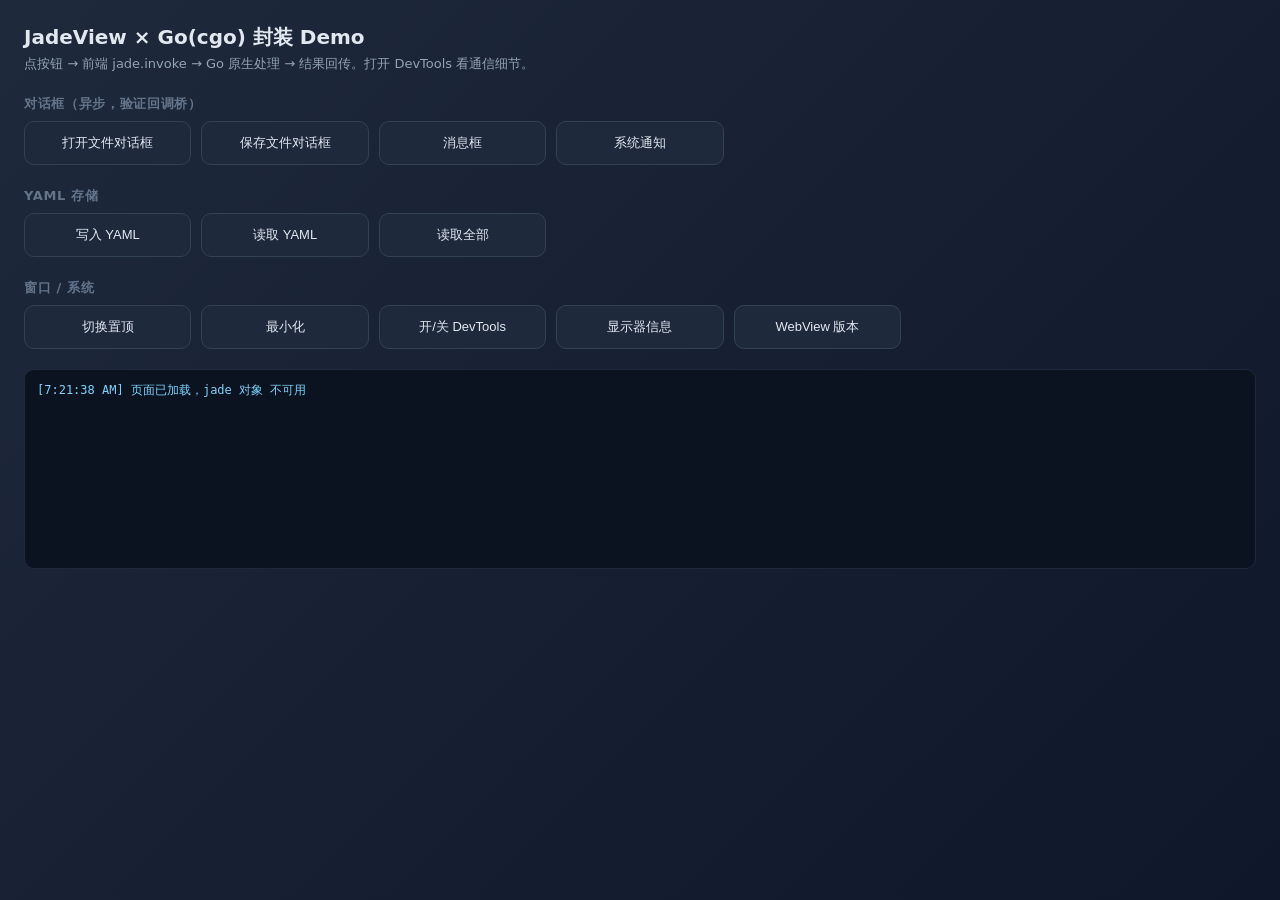
==== example/index.html @ 86008cc5 "第一次测试" ====
<!DOCTYPE html>
<html lang="zh-CN">
<head>
<meta charset="UTF-8">
<meta name="viewport" content="width=device-width, initial-scale=1.0">
<title>JadeView Go 封装 Demo</title>
<style>
  :root { color-scheme: light dark; }
  * { box-sizing: border-box; }
  body {
    font-family: system-ui, "Segoe UI", "Microsoft YaHei", sans-serif;
    margin: 0; padding: 24px;
    background: linear-gradient(135deg, #1e293b, #0f172a);
    color: #e2e8f0; min-height: 100vh;
  }
  h1 { font-size: 20px; margin: 0 0 4px; }
  p.sub { margin: 0 0 20px; color: #94a3b8; font-size: 13px; }
  .grid { display: grid; grid-template-columns: repeat(auto-fill, minmax(150px, 1fr)); gap: 10px; }
  button {
    padding: 12px; border: 1px solid #334155; border-radius: 10px;
    background: #1e293b; color: #e2e8f0; font-size: 13px; cursor: pointer;
    transition: .15s;
  }
  button:hover { background: #334155; border-color: #475569; transform: translateY(-1px); }
  h2 { font-size: 13px; color: #64748b; margin: 22px 0 8px; text-transform: uppercase; letter-spacing: .05em; }
  #log {
    margin-top: 20px; background: #0b1220; border: 1px solid #1e293b; border-radius: 10px;
    padding: 12px; font-family: ui-monospace, Consolas, monospace; font-size: 12px;
    height: 200px; overflow-y: auto; white-space: pre-wrap; color: #7dd3fc;
  }
</style>
</head>
<body>
  <h1>JadeView × Go(cgo) 封装 Demo</h1>
  <p class="sub">点按钮 → 前端 jade.invoke → Go 原生处理 → 结果回传。打开 DevTools 看通信细节。</p>

  <h2>对话框（异步，验证回调桥）</h2>
  <div class="grid">
    <button onclick="call('open-file')">打开文件对话框</button>
    <button onclick="call('save-file')">保存文件对话框</button>
    <button onclick="call('msgbox')">消息框</button>
    <button onclick="call('notify')">系统通知</button>
  </div>

  <h2>YAML 存储</h2>
  <div class="grid">
    <button onclick="call('yaml-set')">写入 YAML</button>
    <button onclick="call('yaml-get')">读取 YAML</button>
    <button onclick="call('yaml-all')">读取全部</button>
  </div>

  <h2>窗口 / 系统</h2>
  <div class="grid">
    <button onclick="call('toggle-top')">切换置顶</button>
    <button onclick="call('minimize')">最小化</button>
    <button onclick="call('devtools')">开/关 DevTools</button>
    <button onclick="call('displays')">显示器信息</button>
    <button onclick="call('webview-ver')">WebView 版本</button>
  </div>

  <div id="log"></div>

<script>
  const logEl = document.getElementById('log');
  function log(msg) {
    const t = new Date().toLocaleTimeString();
    logEl.textContent += `[${t}] ${msg}\n`;
    logEl.scrollTop = logEl.scrollHeight;
  }

  // 前端 → 原生：jade.invoke(channel) 调用 Go 的 RegisterIPCHandler 处理器
  async function call(channel) {
    try {
      const res = await jade.invoke(channel, {}, { timeout: 5000 });
      log(`invoke('${channel}') → ${res}`);
    } catch (e) {
      log(`invoke('${channel}') 出错: ${e}`);
    }
  }

  // 原生 → 前端：Go 的 SendIPCMessage 推送，异步对话框结果走这里
  if (window.jade && jade.on) {
    jade.on('dialog-result', (payload) => {
      log(`← 原生推送 dialog-result: ${JSON.stringify(payload)}`);
    });
  }

  log('页面已加载，jade 对象 ' + (window.jade ? '可用' : '不可用'));
</script>
</body>
</html>
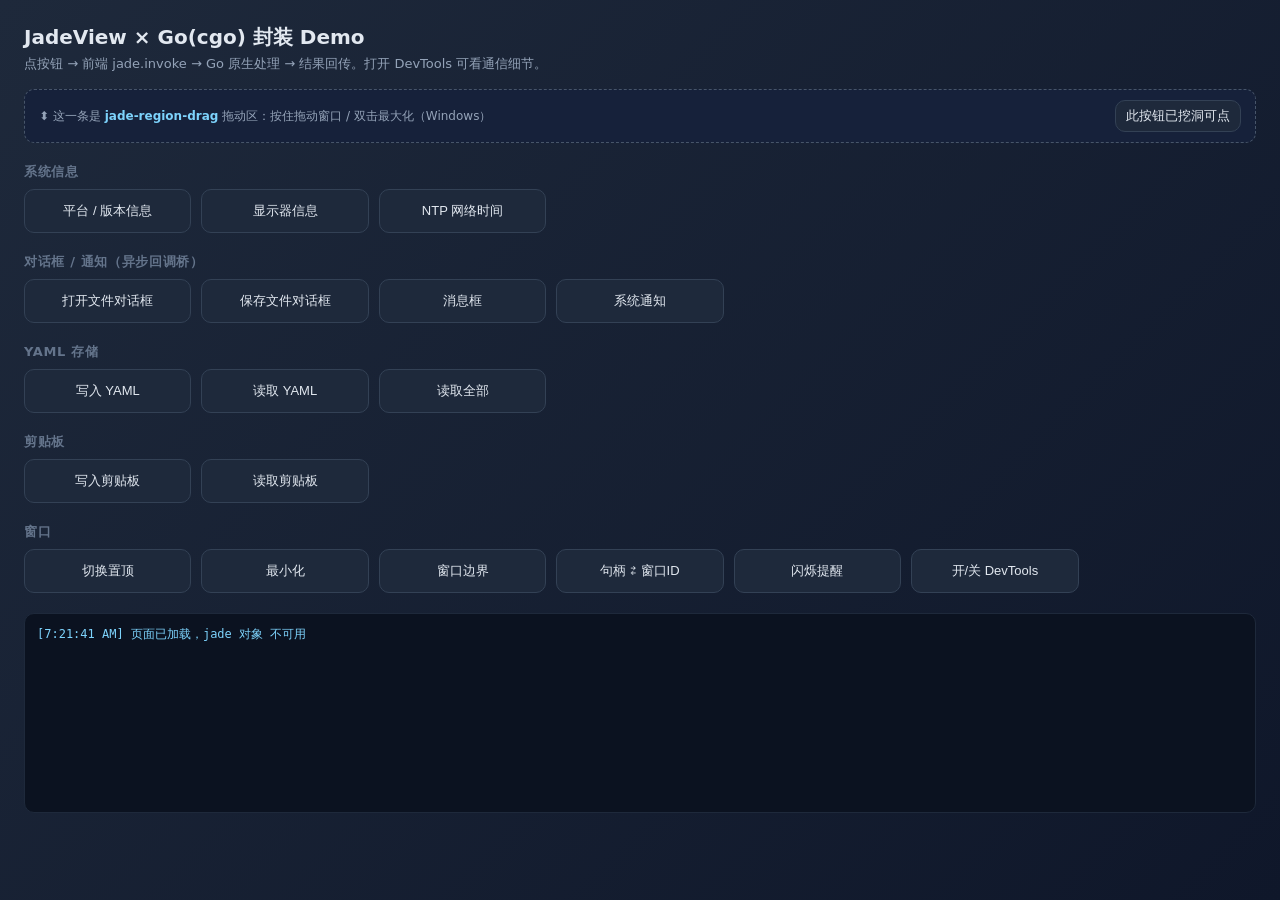
==== commit eba36ee2: "Docs, event-safety, embed & platform updates Large update: expanded README with per-platform build/r" ====
--- a/example/index.html
+++ b/example/index.html
@@ -14,7 +14,7 @@
     color: #e2e8f0; min-height: 100vh;
   }
   h1 { font-size: 20px; margin: 0 0 4px; }
-  p.sub { margin: 0 0 20px; color: #94a3b8; font-size: 13px; }
+  p.sub { margin: 0 0 16px; color: #94a3b8; font-size: 13px; }
   .grid { display: grid; grid-template-columns: repeat(auto-fill, minmax(150px, 1fr)); gap: 10px; }
   button {
     padding: 12px; border: 1px solid #334155; border-radius: 10px;
@@ -22,7 +22,14 @@
     transition: .15s;
   }
   button:hover { background: #334155; border-color: #475569; transform: translateY(-1px); }
-  h2 { font-size: 13px; color: #64748b; margin: 22px 0 8px; text-transform: uppercase; letter-spacing: .05em; }
+  h2 { font-size: 13px; color: #64748b; margin: 20px 0 8px; text-transform: uppercase; letter-spacing: .05em; }
+  #dragbar {
+    margin: 0 0 16px; padding: 10px 14px; border-radius: 10px;
+    border: 1px dashed #475569; background: #16213a;
+    display: flex; align-items: center; justify-content: space-between;
+    font-size: 12px; color: #94a3b8; user-select: none;
+  }
+  #dragbar b { color: #7dd3fc; font-weight: 600; }
   #log {
     margin-top: 20px; background: #0b1220; border: 1px solid #1e293b; border-radius: 10px;
     padding: 12px; font-family: ui-monospace, Consolas, monospace; font-size: 12px;
@@ -32,9 +39,23 @@
 </head>
 <body>
   <h1>JadeView × Go(cgo) 封装 Demo</h1>
-  <p class="sub">点按钮 → 前端 jade.invoke → Go 原生处理 → 结果回传。打开 DevTools 看通信细节。</p>
+  <p class="sub">点按钮 → 前端 jade.invoke → Go 原生处理 → 结果回传。打开 DevTools 可看通信细节。</p>
 
-  <h2>对话框（异步，验证回调桥）</h2>
+  <!-- jade-region-drag：HTML 属性版拖动区（无需 JS 初始化，Windows 平台）。
+       按住拖动移动窗口、双击最大化/还原；内层 jade-region-no-drag 挖洞保持按钮可点。 -->
+  <div id="dragbar" jade-region-drag>
+    <span>⬍ 这一条是 <b>jade-region-drag</b> 拖动区：按住拖动窗口 / 双击最大化（Windows）</span>
+    <span jade-region-no-drag><button onclick="call('toggle-top')" style="padding:6px 10px">此按钮已挖洞可点</button></span>
+  </div>
+
+  <h2>系统信息</h2>
+  <div class="grid">
+    <button onclick="call('sysinfo')">平台 / 版本信息</button>
+    <button onclick="call('displays')">显示器信息</button>
+    <button onclick="call('ntp')">NTP 网络时间</button>
+  </div>
+
+  <h2>对话框 / 通知（异步回调桥）</h2>
   <div class="grid">
     <button onclick="call('open-file')">打开文件对话框</button>
     <button onclick="call('save-file')">保存文件对话框</button>
@@ -49,13 +70,20 @@
     <button onclick="call('yaml-all')">读取全部</button>
   </div>
 
-  <h2>窗口 / 系统</h2>
+  <h2>剪贴板</h2>
+  <div class="grid">
+    <button onclick="call('clip-write')">写入剪贴板</button>
+    <button onclick="call('clip-read')">读取剪贴板</button>
+  </div>
+
+  <h2>窗口</h2>
   <div class="grid">
     <button onclick="call('toggle-top')">切换置顶</button>
     <button onclick="call('minimize')">最小化</button>
+    <button onclick="call('bounds')">窗口边界</button>
+    <button onclick="call('hwnd')">句柄 ⇄ 窗口ID</button>
+    <button onclick="call('flash')">闪烁提醒</button>
     <button onclick="call('devtools')">开/关 DevTools</button>
-    <button onclick="call('displays')">显示器信息</button>
-    <button onclick="call('webview-ver')">WebView 版本</button>
   </div>
 
   <div id="log"></div>
@@ -71,7 +99,7 @@
   // 前端 → 原生：jade.invoke(channel) 调用 Go 的 RegisterIPCHandler 处理器
   async function call(channel) {
     try {
-      const res = await jade.invoke(channel, {}, { timeout: 5000 });
+      const res = await jade.invoke(channel, {}, { timeout: 8000 });
       log(`invoke('${channel}') → ${res}`);
     } catch (e) {
       log(`invoke('${channel}') 出错: ${e}`);
@@ -86,6 +114,8 @@
   }
 
   log('页面已加载，jade 对象 ' + (window.jade ? '可用' : '不可用'));
+  // 启动即拉一次平台信息
+  if (window.jade) call('sysinfo');
 </script>
 </body>
 </html>
